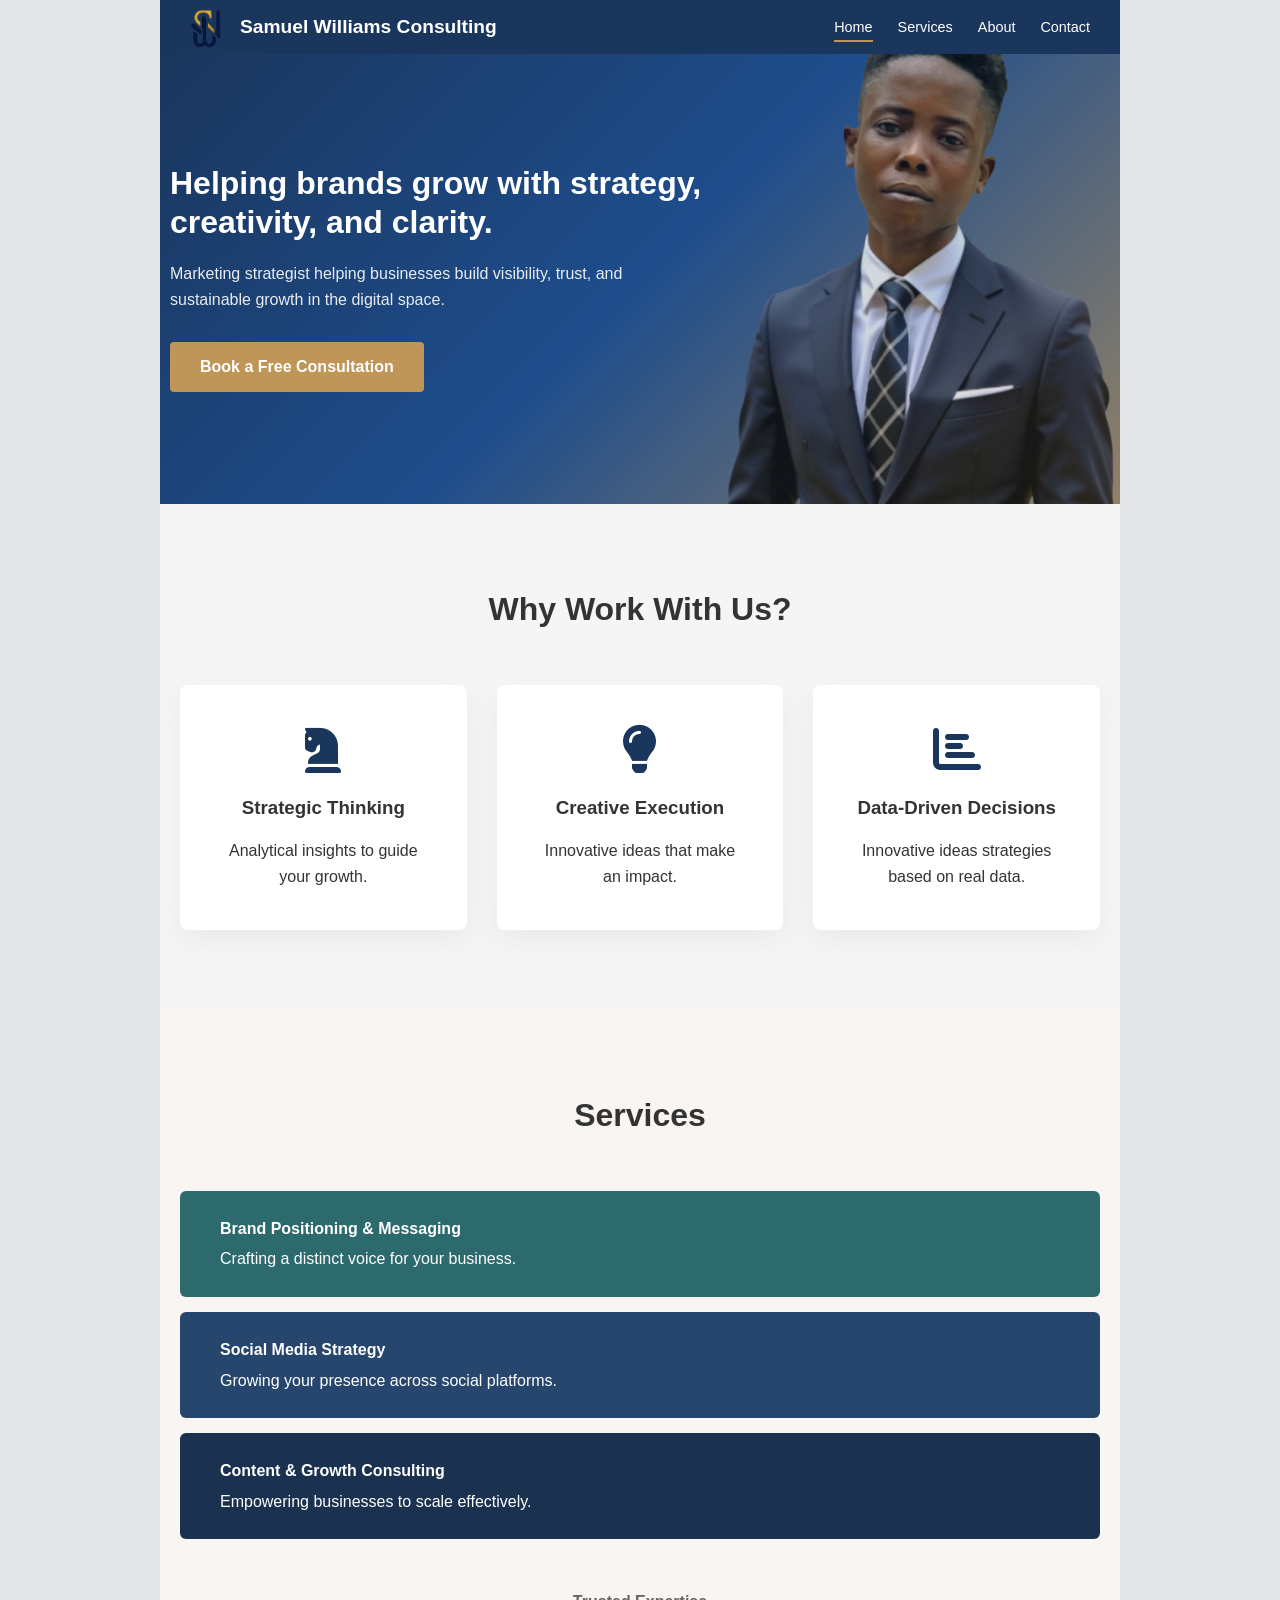
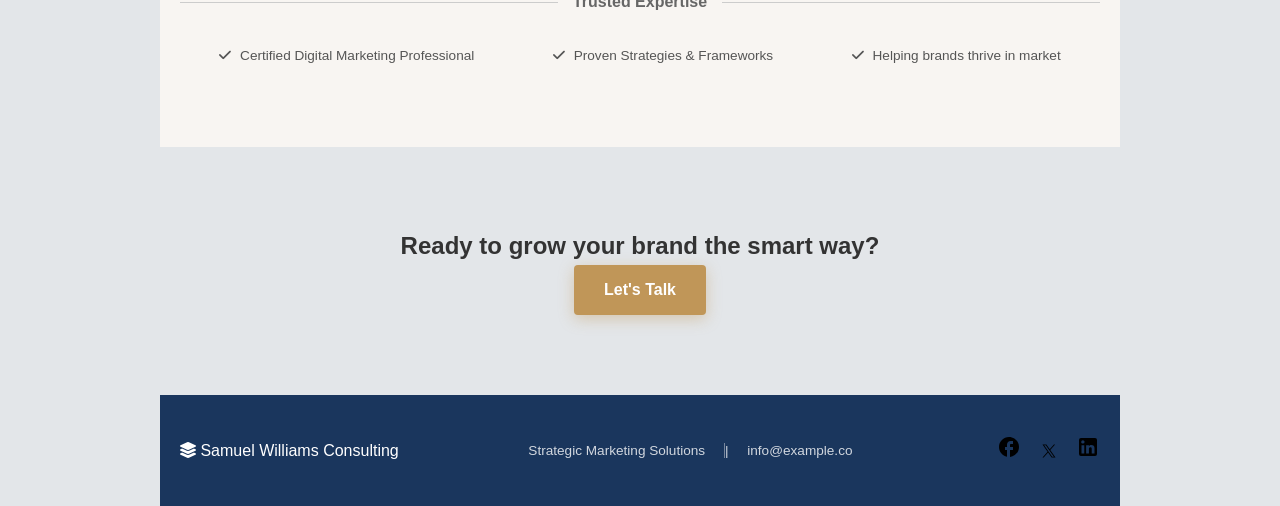
==== sammy1/index.html @ 5e52517f "Initial codebase" ====
<!doctype html>
<html lang="en">
  <head>
    <meta charset="UTF-8" />
    <meta name="viewport" content="width=device-width, initial-scale=1.0" />
    <title>Samuel Williams Consulting</title>
    <link rel="stylesheet" href="styles.css" />
    <link
      rel="stylesheet"
      href="https://cdnjs.cloudflare.com/ajax/libs/font-awesome/6.0.0/css/all.min.css"
    />
  </head>
  <body>
    <div class="main-container">
      <nav class="navbar">
        <div class="container nav-content">
          <div class="logo">
            <img src="/assets/SWC- LOGO.png" alt="" />
            <h4>Samuel Williams Consulting</h4>
          </div>
          <ul class="nav-links">
            <li><a href="#" class="active">Home</a></li>
            <li><a href="#">Services</a></li>
            <li><a href="#">About</a></li>
            <li><a href="#">Contact</a></li>
          </ul>
        </div>
      </nav>

      <header class="hero">
        <div class="container hero-grid">
          <div class="hero-text">
            <h1>Helping brands grow with strategy, creativity, and clarity.</h1>
            <p>
              Marketing strategist helping businesses build visibility, trust,
              and sustainable growth in the digital space.
            </p>
            <a href="#" class="btn btn-gold">Book a Free Consultation</a>
          </div>
          <img  class= "mc" src="/assets/sammyImg.png" alt="" />
        </div>
      </header>

      <section class="features section-padding">
        <div class="container">
          <h2 class="section-title">Why Work With Us?</h2>
          <div class="feature-grid">
            <div class="card">
              <i class="fas fa-chess-knight icon"></i>
              <h3>Strategic Thinking</h3>
              <p>Analytical insights to guide your growth.</p>
            </div>
            <div class="card">
              <i class="fas fa-lightbulb icon"></i>
              <h3>Creative Execution</h3>
              <p>Innovative ideas that make an impact.</p>
            </div>
            <div class="card">
              <i class="fas fa-chart-bar icon"></i>
              <h3>Data-Driven Decisions</h3>
              <p>Innovative ideas strategies based on real data.</p>
            </div>
          </div>
        </div>
      </section>

      <section class="services section-padding light-bg">
        <div class="container">
          <h2 class="section-title">Services</h2>
          <div class="service-list">
            <div class="service-item accent-teal">
              <h4>Brand Positioning & Messaging</h4>
              <p>Crafting a distinct voice for your business.</p>
            </div>
            <div class="service-item accent-blue">
              <h4>Social Media Strategy</h4>
              <p>Growing your presence across social platforms.</p>
            </div>
            <div class="service-item accent-dark-blue">
              <h4>Content & Growth Consulting</h4>
              <p>Empowering businesses to scale effectively.</p>
            </div>
          </div>

          <div class="expertise">
            <p class="expertise-title"><span>Trusted Expertise</span></p>
            <div class="check-list">
              <span
                ><i class="fas fa-check"></i> Certified Digital Marketing
                Professional</span
              >
              <span
                ><i class="fas fa-check"></i> Proven Strategies &
                Frameworks</span
              >
              <span
                ><i class="fas fa-check"></i> Helping brands thrive in
                market</span
              >
            </div>
          </div>
        </div>
      </section>

      <section class="cta section-padding">
        <div class="container text-center">
          <h2>Ready to grow your brand the smart way?</h2>
          <a href="#" class="btn btn-gold-outline">Let's Talk</a>
        </div>
      </section>

      <footer class="footer">
        <div class="container footer-content">
          <div class="footer-logo">
            <i class="fas fa-layer-group"></i> Samuel Williams Consulting
          </div>
          <div class="footer-info">
            <span>Strategic Marketing Solutions</span>
            <span class="divider">|</span>
            <span>info@example.co</span>
          </div>
          <div class="social-links">
            <img src="/assets/ic--outline-facebook.svg" alt="">
            <img src="/assets/codicon--twitter.svg" alt="" srcset="">
            <img src="/assets/mdi--linkedin.svg" alt="">
          </div>
        </div>
      </footer>
    </div>

    <script src="index.js"></script>
  </body>
</html>
---- sammy1/styles.css ----
* {
    margin: 0;
    padding: 0;
    box-sizing: border-box;
}

:root {
    --primary: #1a365d;
    --accent: #c09658;
    --light-bg: #f8f5f2;
    --white: #ffffff;
    --text-dark: #333;
    --text-light: #fefefe;
}

.logo img{
    width: 50px;
    height: auto;
}
.logo{
    display: flex;
    align-items: center;
    gap: 10px;
    font-size: 1.2rem;
    font-weight: bold;
    color: var(--white);
}



body {
    font-family: 'Segoe UI', Tahoma, Geneva, Verdana, sans-serif;
    line-height: 1.6;
    color: var(--text-dark);
    background-color: #e3e6e9;
}
.main-container{
    width: 960px;
    margin: 0 auto;
}
.container {
    max-width: 1100px;
    margin: 0 auto;
    padding: 0 20px;
}

.section-padding { padding: 80px 0; }
.text-center { text-align: center; }

/* Navigation */
.navbar {
    background: var(--primary);
    color: white;
    padding-right: 10px;

}

.nav-content {
    display: flex;
    justify-content: space-between;
    align-items: center;
}

.nav-links {
    display: flex;
    list-style: none;
}

.nav-links li a {
    color: white;
    text-decoration: none;
    margin-left: 25px;
    font-size: 0.9rem;
}

.nav-links li a.active {
    border-bottom: 2px solid var(--accent);
    padding-bottom: 5px;
}

/* Hero Section */
.hero {
    background: var(--primary);
    background: linear-gradient(135deg, #1a365d 0%, #1e4d8c 50%, #c09658 120%);
    color: white;
    padding: 100px 0;
    min-height: 450px;
    position: relative;
    overflow: hidden;
}

.hero h1 {
    font-size: 2rem;
    max-width: 600px;
    margin-bottom: 20px;
    line-height: 1.2;
}

.hero p {
    max-width: 500px;
    margin-bottom: 30px;
    opacity: 0.9;
}

.hero img {
    position: absolute;
    bottom: 0;
    right: 0;
    width: 400px;
    height: auto;
    opacity: 0.8;
}

.hero-grid{
    display: flex;
    align-items: center;
    gap: 40px;
    padding: 10px;
}
/* Buttons */
.btn {
    display: inline-block;
    padding: 12px 30px;
    text-decoration: none;
    border-radius: 4px;
    font-weight: bold;
    transition: 0.3s;
}

.btn-gold {
    background: var(--accent);
    color: white;
}

.btn-gold:hover { background: #a67e46; }

.btn-gold-outline {
    background: var(--accent);
    color: white;
    box-shadow: 0 4px 15px rgba(192, 150, 88, 0.4);
}

/* Feature Cards */
.section-title {
    text-align: center;
    margin-bottom: 50px;
    font-size: 2rem;
}

.features{
    background-color: whitesmoke;
}

.feature-grid {
    display: grid;
    grid-template-columns: repeat(auto-fit, minmax(280px, 1fr));
    gap: 30px;
}

.card {
    background: white;
    padding: 40px;
    text-align: center;
    border-radius: 8px;
    box-shadow: 0 10px 30px rgba(0,0,0,0.05);
}

.card .icon {
    font-size: 3rem;
    color: var(--primary);
    margin-bottom: 20px;
}

.card h3 { margin-bottom: 15px; }

/* Services */
.light-bg { background: var(--light-bg); }

.service-item {
    color: white;
    padding: 25px 40px;
    margin-bottom: 15px;
    border-radius: 6px;
}

.accent-teal { background: #2d6a6d; }
.accent-blue { background: #26466d; }
.accent-dark-blue { background: #1a3150; }

.service-item h4 { margin-bottom: 5px; }

/* Expertise Section */
.expertise {
    margin-top: 50px;
    text-align: center;
}

.expertise-title {
    position: relative;
    margin-bottom: 30px;
    display: flex;
    align-items: center;
}

.expertise-title::before, .expertise-title::after {
    content: "";
    flex: 1;
    height: 1px;
    background: #ccc;
}

.expertise-title span { padding: 0 15px; font-weight: bold; color: #666; }

.check-list {
    display: flex;
    justify-content: space-around;
    flex-wrap: wrap;
    font-size: 0.85rem;
    color: #555;
}

.check-list i { color: #555; margin-right: 5px; }

/* Footer */
.footer {
    background: var(--primary);
    color: white;
    padding: 40px 0;
}

.footer-content {
    display: flex;
    justify-content: space-between;
    align-items: center;
}

.footer-info {
    font-size: 0.85rem;
    opacity: 0.8;
}

.divider {
    margin: 0 15px;
    border-left: 1px solid rgba(255, 255, 255, 0.5)
}

.social-links img {
    stroke: white;
    margin-left: 15px;
    font-size: 1.2rem;
}

/* Responsiveness */
@media (max-width: 768px) {
    .nav-links { display: none; }
    .hero h1 { font-size: 2rem; }
    .footer-content {
        flex-direction: column;
        gap: 20px;
        text-align: center;
    }

    @media (max-width: 580px) {
        .hero img{
            opacity: 0.3;
            position: relative;
        }
    }
}
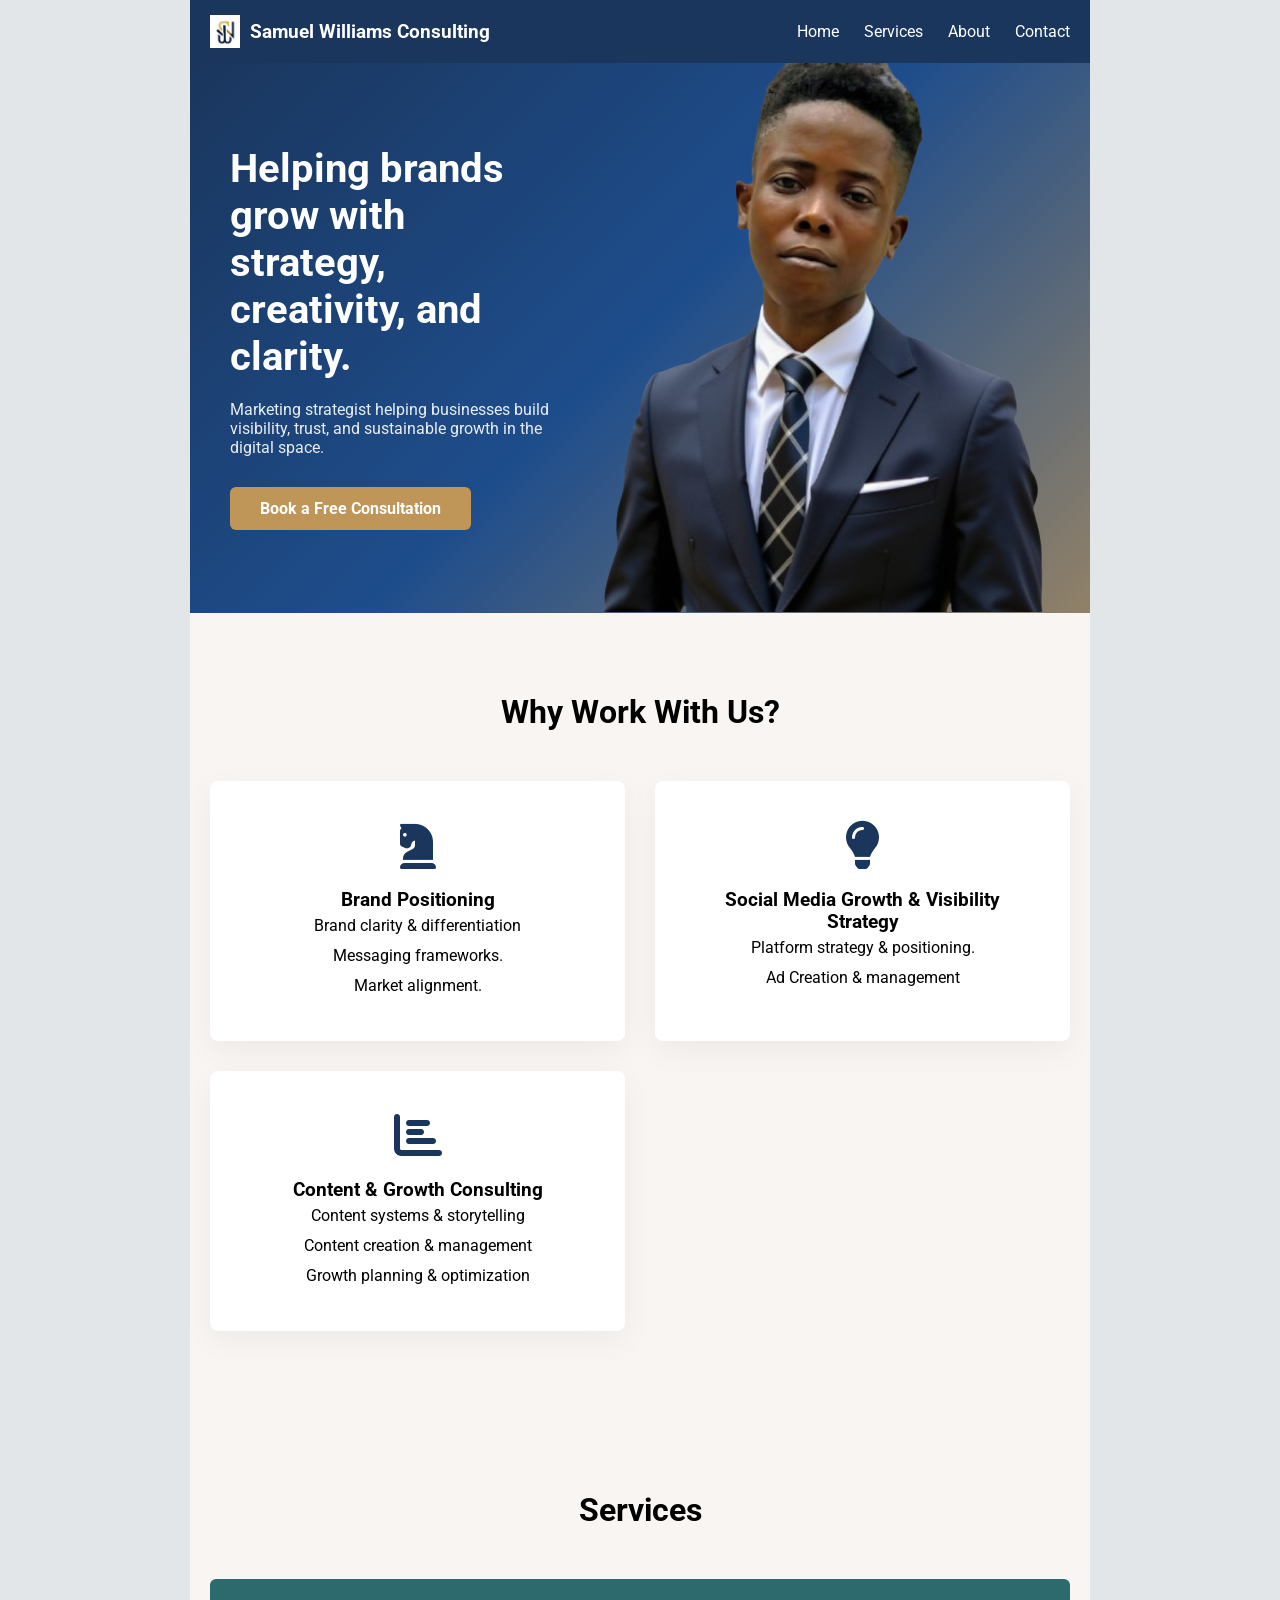
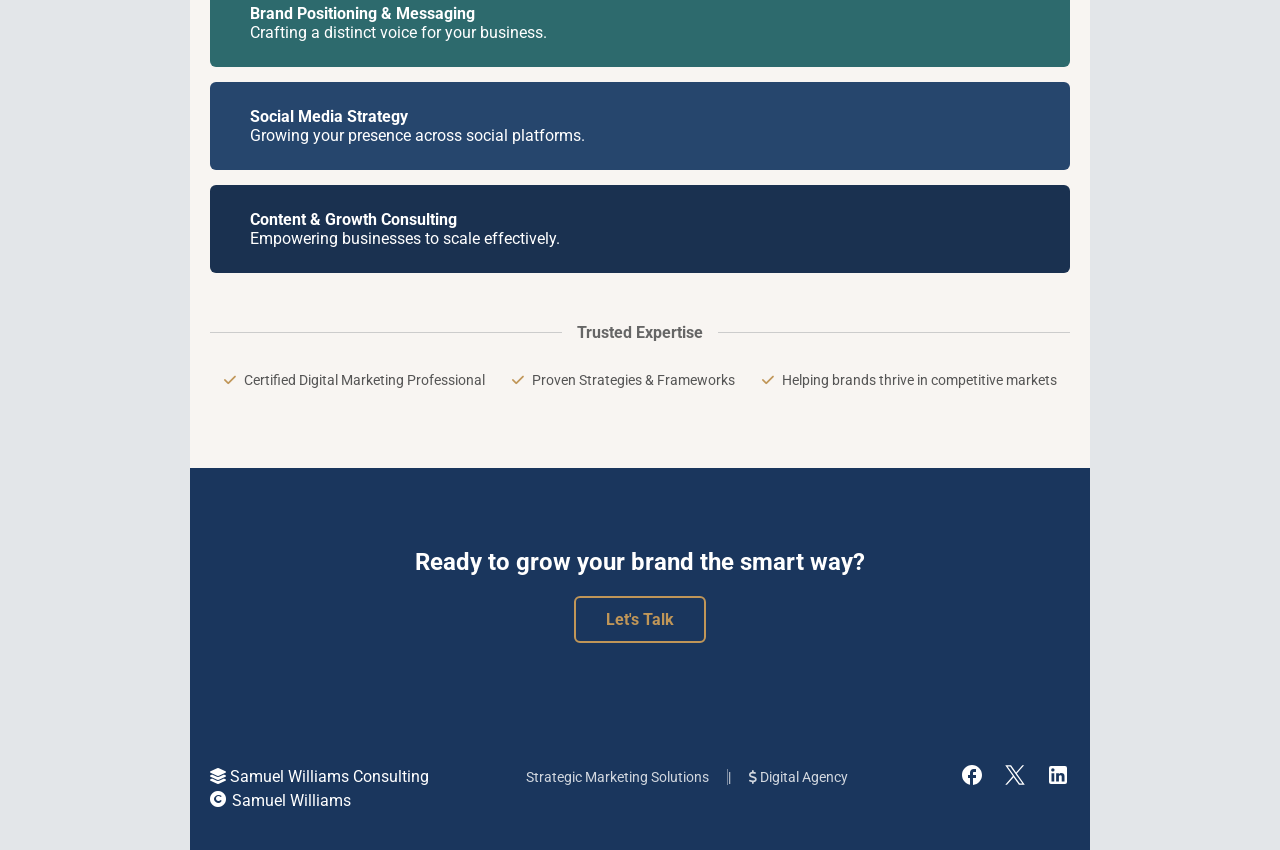
==== commit f5345212: "version 1.0" ====
--- a/sammy1/index.html
+++ b/sammy1/index.html
@@ -1,133 +1,138 @@
 <!doctype html>
 <html lang="en">
-  <head>
-    <meta charset="UTF-8" />
-    <meta name="viewport" content="width=device-width, initial-scale=1.0" />
-    <title>Samuel Williams Consulting</title>
-    <link rel="stylesheet" href="styles.css" />
-    <link
-      rel="stylesheet"
-      href="https://cdnjs.cloudflare.com/ajax/libs/font-awesome/6.0.0/css/all.min.css"
-    />
-  </head>
-  <body>
-    <div class="main-container">
-      <nav class="navbar">
-        <div class="container nav-content">
-          <div class="logo">
-            <img src="/assets/SWC- LOGO.png" alt="" />
-            <h4>Samuel Williams Consulting</h4>
+<head>
+  <meta charset="UTF-8" />
+  <meta name="viewport" content="width=device-width, initial-scale=1.0" />
+  <title>Samuel Williams Consulting</title>
+  <link rel="stylesheet" href="styles.css" />
+  <link rel="stylesheet" href="https://cdnjs.cloudflare.com/ajax/libs/font-awesome/6.0.0/css/all.min.css" />
+  <link rel="shortcut icon" href="/assets/favicon.png" type="image/x-icon">
+</head>
+<body>
+  <div class="main-container">
+
+    <!-- Navbar -->
+    <nav class="navbar">
+      <div class="container nav-content">
+        <div class="logo">
+          <img src="/assets/favicon.png" alt="Samuel Williams Consulting Logo" />
+          <h4>Samuel Williams Consulting</h4>
+        </div>
+        <ul class="nav-links">
+          <li><a href="#home" class="active">Home</a></li>
+          <li><a href="#services">Services</a></li>
+          <li><a href="#about">About</a></li>
+          <li><a href="#contact">Contact</a></li>
+        </ul>
+        <!-- Hamburger menu injected by JS -->
+      </div>
+    </nav>
+
+    <!-- Hero Section -->
+    <header id="home" class="hero">
+      <div class="container hero-grid">
+        <div class="hero-text">
+          <h1>Helping brands grow with strategy, creativity, and clarity.</h1>
+          <p>
+            Marketing strategist helping businesses build visibility, trust,
+            and sustainable growth in the digital space.
+          </p>
+          <a href="mailto:samuelwilliamsconsulting@gmail.com?subject=Hello%20there&body=This%20is" class="btn btn-gold">Book a Free Consultation</a>
+        </div>
+        <img class="mc" src="/assets/sammyImg.png" alt="Consulting Hero Image" />
+      </div>
+    </header>
+
+    <!-- Features -->
+    <section id="about" class="features section-padding">
+      <div class="container">
+        <h2 class="section-title">Why Work With Us?</h2>
+        <div class="feature-grid">
+          <div class="card">
+            <i class="fas fa-chess-knight icon"></i>
+            <h3>Brand Positioning</h3>
+            <p>Brand clarity & differentiation</p>
+            <p>Messaging frameworks.</p>
+            <p>Market alignment.</p>
           </div>
-          <ul class="nav-links">
-            <li><a href="#" class="active">Home</a></li>
-            <li><a href="#">Services</a></li>
-            <li><a href="#">About</a></li>
-            <li><a href="#">Contact</a></li>
-          </ul>
-        </div>
-      </nav>
-
-      <header class="hero">
-        <div class="container hero-grid">
-          <div class="hero-text">
-            <h1>Helping brands grow with strategy, creativity, and clarity.</h1>
-            <p>
-              Marketing strategist helping businesses build visibility, trust,
-              and sustainable growth in the digital space.
-            </p>
-            <a href="#" class="btn btn-gold">Book a Free Consultation</a>
+          <div class="card">
+            <i class="fas fa-lightbulb icon"></i>
+            <h3>Social Media Growth & Visibility Strategy</h3>
+            <p>Platform strategy & positioning.</p>
+            <p>Ad Creation & management</p>
           </div>
-          <img  class= "mc" src="/assets/sammyImg.png" alt="" />
-        </div>
-      </header>
-
-      <section class="features section-padding">
-        <div class="container">
-          <h2 class="section-title">Why Work With Us?</h2>
-          <div class="feature-grid">
-            <div class="card">
-              <i class="fas fa-chess-knight icon"></i>
-              <h3>Strategic Thinking</h3>
-              <p>Analytical insights to guide your growth.</p>
-            </div>
-            <div class="card">
-              <i class="fas fa-lightbulb icon"></i>
-              <h3>Creative Execution</h3>
-              <p>Innovative ideas that make an impact.</p>
-            </div>
-            <div class="card">
-              <i class="fas fa-chart-bar icon"></i>
-              <h3>Data-Driven Decisions</h3>
-              <p>Innovative ideas strategies based on real data.</p>
-            </div>
+          <div class="card">
+            <i class="fas fa-chart-bar icon"></i>
+            <h3>Content & Growth Consulting</h3>
+            <p>Content systems & storytelling</p>
+            <p>Content creation & management</p>
+            <p>Growth planning & optimization</p>
           </div>
         </div>
-      </section>
+      </div>
+    </section>
 
-      <section class="services section-padding light-bg">
-        <div class="container">
-          <h2 class="section-title">Services</h2>
-          <div class="service-list">
-            <div class="service-item accent-teal">
-              <h4>Brand Positioning & Messaging</h4>
-              <p>Crafting a distinct voice for your business.</p>
-            </div>
-            <div class="service-item accent-blue">
-              <h4>Social Media Strategy</h4>
-              <p>Growing your presence across social platforms.</p>
-            </div>
-            <div class="service-item accent-dark-blue">
-              <h4>Content & Growth Consulting</h4>
-              <p>Empowering businesses to scale effectively.</p>
-            </div>
+    <!-- Services -->
+    <section id="services" class="services section-padding light-bg">
+      <div class="container">
+        <h2 class="section-title">Services</h2>
+        <div class="service-list">
+          <div class="service-item accent-teal">
+            <h4>Brand Positioning & Messaging</h4>
+            <p>Crafting a distinct voice for your business.</p>
           </div>
-
-          <div class="expertise">
-            <p class="expertise-title"><span>Trusted Expertise</span></p>
-            <div class="check-list">
-              <span
-                ><i class="fas fa-check"></i> Certified Digital Marketing
-                Professional</span
-              >
-              <span
-                ><i class="fas fa-check"></i> Proven Strategies &
-                Frameworks</span
-              >
-              <span
-                ><i class="fas fa-check"></i> Helping brands thrive in
-                market</span
-              >
-            </div>
+          <div class="service-item accent-blue">
+            <h4>Social Media Strategy</h4>
+            <p>Growing your presence across social platforms.</p>
+          </div>
+          <div class="service-item accent-dark-blue">
+            <h4>Content & Growth Consulting</h4>
+            <p>Empowering businesses to scale effectively.</p>
           </div>
         </div>
-      </section>
 
-      <section class="cta section-padding">
-        <div class="container text-center">
-          <h2>Ready to grow your brand the smart way?</h2>
-          <a href="#" class="btn btn-gold-outline">Let's Talk</a>
-        </div>
-      </section>
-
-      <footer class="footer">
-        <div class="container footer-content">
-          <div class="footer-logo">
-            <i class="fas fa-layer-group"></i> Samuel Williams Consulting
-          </div>
-          <div class="footer-info">
-            <span>Strategic Marketing Solutions</span>
-            <span class="divider">|</span>
-            <span>info@example.co</span>
-          </div>
-          <div class="social-links">
-            <img src="/assets/ic--outline-facebook.svg" alt="">
-            <img src="/assets/codicon--twitter.svg" alt="" srcset="">
-            <img src="/assets/mdi--linkedin.svg" alt="">
+        <div class="expertise">
+          <p class="expertise-title"><span>Trusted Expertise</span></p>
+          <div class="check-list">
+            <span><i class="fas fa-check"></i> Certified Digital Marketing Professional</span>
+            <span><i class="fas fa-check"></i> Proven Strategies & Frameworks</span>
+            <span><i class="fas fa-check"></i> Helping brands thrive in competitive markets</span>
           </div>
         </div>
-      </footer>
-    </div>
+      </div>
+    </section>
 
-    <script src="index.js"></script>
-  </body>
+    <!-- Call to Action -->
+    <section class="cta section-padding">
+      <div class="container text-center">
+        <h2>Ready to grow your brand the smart way?</h2>
+        <a href="mailto:samuelwilliamsconsulting@gmail.com?subject=Hello%20there&body=This%20is" class="btn btn-gold-outline">Let's Talk</a>
+      </div>
+    </section>
+
+    <!-- Footer -->
+    <footer id="contact" class="footer">
+      <div class="container footer-content">
+        <div class="footer-logo">
+          <i class="fas fa-layer-group"></i> Samuel Williams Consulting
+        </div>
+        <div class="footer-info">
+          <span>Strategic Marketing Solutions</span>
+          <span class="divider">|</span>
+          <span><i class="fas fa-dollar"></i> Digital Agency</span>
+        </div>
+        <div class="social-links">
+          <a href="https://www.facebook.com/profile.php?id=61584696324920" target="_blank"><img  class="red" src="/assets/ic--outline-facebook.svg" alt="Facebook"></a>
+          <a href="https://x.com/iamsam_williams" target="_blank"><img class="red" src="/assets/codicon--twitter.svg" alt="Twitter"></a>
+          <a href="www.linkedin.com/in/samuel-williams-consulting" target="_blank"><img class="red" src="/assets/mdi--linkedin.svg" alt="LinkedIn"></a>
+        </div>
+      </div>
+          <Span id="end" > <i class="fas fa-copyright"></i>Samuel Williams</Span>
+    </footer>
+
+
+  </div>
+
+  <script src="index.js"></script>
+</body>
 </html>
--- a/sammy1/styles.css
+++ b/sammy1/styles.css
@@ -1,271 +1,433 @@
+@import url('https://fonts.googleapis.com/css2?family=Roboto:ital,wght@0,100..900;1,100..900&display=swap');
+/* Reset & Variables */
 * {
-    margin: 0;
-    padding: 0;
-    box-sizing: border-box;
+  margin: 0;
+  padding: 0;
+  box-sizing: border-box;
 }
 
 :root {
-    --primary: #1a365d;
-    --accent: #c09658;
-    --light-bg: #f8f5f2;
-    --white: #ffffff;
-    --text-dark: #333;
-    --text-light: #fefefe;
-}
-
-.logo img{
-    width: 50px;
-    height: auto;
-}
-.logo{
+  --primary: #1a365d;
+  --accent: #c09658;
+  --light-bg: #f8f5f2;
+  --white: #ffffff;
+  --text-dark: #333;
+  --transition: all 0.3s ease;
+}
+
+body {
+  max-width: 900px;
+  margin: 0 auto;
+  background-color: #e3e6e9;
+  font-family: "Roboto";
+  
+}
+
+/* Layout */
+.hero-grid {
+  max-width: 900px;
+  margin: 0 auto;
+  padding: 0 20px;
+  max-height: 350px;
+  
+}
+
+.section-padding {
+  padding: 80px 20px;
+}
+
+.text-center {
+  text-align: center;
+}
+
+/* Navbar */
+.navbar {
+  background: var(--primary);
+  color: var(--white);
+  padding: 15px 20px;
+  position: sticky;
+  top: 0;
+  z-index: 1000;
+}
+
+.nav-content {
+  display: flex;
+  justify-content: space-between;
+  align-items: center;
+}
+
+.logo {
+  display: flex;
+  align-items: center;
+  gap: 10px;
+  font-size: 1.2rem;
+  font-weight: bold;
+  color: var(--white);
+}
+
+.logo img {
+  width: 30px;
+  height: auto;
+}
+
+.nav-links {
+  display: flex;
+  list-style: none;
+  transition: var(--transition);
+}
+
+.nav-links li a {
+  color: var(--white);
+  text-decoration: none;
+  margin-left: 25px;
+  font-size: 1rem;
+  transition: var(--transition);
+}
+
+.nav-links li a:hover {
+  color: var(--accent);
+  border-bottom: 2px solid var(--accent);
+}
+
+
+/* Mobile Menu */
+.menu-toggle {
+  display: none;
+  font-size: 1.5rem;
+  cursor: pointer;
+  color: var(--white);
+}
+
+@media (max-width: 768px) {
+  .nav-links {
+    display: none;
+    flex-direction: column;
+    background: var(--primary);
+    position: absolute;
+    top: 60px;
+    right: 20px;
+    padding: 20px;
+    border-radius: 8px;
+  }
+
+  .nav-links li{
+    padding: 10px;
+  }
+  .nav-links.show {
     display: flex;
-    align-items: center;
-    gap: 10px;
-    font-size: 1.2rem;
-    font-weight: bold;
-    color: var(--white);
-}
-
-
-
-body {
-    font-family: 'Segoe UI', Tahoma, Geneva, Verdana, sans-serif;
-    line-height: 1.6;
-    color: var(--text-dark);
-    background-color: #e3e6e9;
-}
-.main-container{
-    width: 960px;
-    margin: 0 auto;
-}
-.container {
-    max-width: 1100px;
-    margin: 0 auto;
-    padding: 0 20px;
-}
-
-.section-padding { padding: 80px 0; }
-.text-center { text-align: center; }
-
-/* Navigation */
-.navbar {
-    background: var(--primary);
-    color: white;
-    padding-right: 10px;
-
-}
-
-.nav-content {
-    display: flex;
-    justify-content: space-between;
-    align-items: center;
-}
-
-.nav-links {
-    display: flex;
-    list-style: none;
-}
-
-.nav-links li a {
-    color: white;
-    text-decoration: none;
-    margin-left: 25px;
-    font-size: 0.9rem;
-}
-
-.nav-links li a.active {
-    border-bottom: 2px solid var(--accent);
-    padding-bottom: 5px;
-}
-
-/* Hero Section */
-.hero {
-    background: var(--primary);
-    background: linear-gradient(135deg, #1a365d 0%, #1e4d8c 50%, #c09658 120%);
-    color: white;
-    padding: 100px 0;
-    min-height: 450px;
-    position: relative;
-    overflow: hidden;
-}
-
-.hero h1 {
-    font-size: 2rem;
-    max-width: 600px;
-    margin-bottom: 20px;
-    line-height: 1.2;
-}
-
-.hero p {
-    max-width: 500px;
-    margin-bottom: 30px;
-    opacity: 0.9;
-}
-
-.hero img {
-    position: absolute;
-    bottom: 0;
-    right: 0;
-    width: 400px;
-    height: auto;
-    opacity: 0.8;
-}
-
-.hero-grid{
-    display: flex;
-    align-items: center;
-    gap: 40px;
-    padding: 10px;
-}
+    align-items:start
+  }
+  .menu-toggle {
+    display: block;
+  }
+}
+
+
 /* Buttons */
 .btn {
-    display: inline-block;
-    padding: 12px 30px;
-    text-decoration: none;
-    border-radius: 4px;
-    font-weight: bold;
-    transition: 0.3s;
+  display: inline-block;
+  padding: 12px 30px;
+  border-radius: 6px;
+  font-weight: bold;
+  transition: var(--transition);
+  text-decoration: none;
 }
 
 .btn-gold {
-    background: var(--accent);
-    color: white;
-}
-
-.btn-gold:hover { background: #a67e46; }
+  background: var(--accent);
+  color: var(--white);
+}
+
+.btn-gold:hover {
+  background: #a67e46;
+  transform: translateY(-2px);
+}
 
 .btn-gold-outline {
-    background: var(--accent);
-    color: white;
-    box-shadow: 0 4px 15px rgba(192, 150, 88, 0.4);
-}
-
-/* Feature Cards */
+  border: 2px solid var(--accent);
+  color: var(--accent);
+}
+
+.btn-gold-outline:hover {
+  background: var(--accent);
+  color: var(--white);
+}
+
+/* Features */
+.features {
+  background-color: var(--light-bg);
+}
+
 .section-title {
-    text-align: center;
-    margin-bottom: 50px;
-    font-size: 2rem;
-}
-
-.features{
-    background-color: whitesmoke;
+  text-align: center;
+  margin-bottom: 50px;
+  font-size: 2rem;
 }
 
 .feature-grid {
-    display: grid;
-    grid-template-columns: repeat(auto-fit, minmax(280px, 1fr));
-    gap: 30px;
+  display: grid;
+  grid-template-columns: repeat(auto-fit, minmax(280px, 1fr));
+  gap: 30px;
+
+
+}
+
+.card .icon:hover{
+  color:#da9e4a;
+}
+
+.card:hover{
+ transform: scale(1.2);
+}
+
+#end{
+  display: flex;
+  justify-self: center;
+  
+}
+#end i{
+
+  padding-right: 0.3rem;
 }
 
 .card {
-    background: white;
-    padding: 40px;
-    text-align: center;
-    border-radius: 8px;
-    box-shadow: 0 10px 30px rgba(0,0,0,0.05);
-}
+  background: var(--white);
+  padding: 40px;
+  text-align: center;
+  border-radius: 8px;
+  box-shadow: 0 10px 30px #0000000d;
+  opacity: 0;
+  transform: translateY(30px);
+  transition: all 0.6s ease;
+}
+
+.card.show {
+  opacity: 1;
+  transform: translateY(0);
+}
+
 
 .card .icon {
-    font-size: 3rem;
-    color: var(--primary);
-    margin-bottom: 20px;
-}
-
-.card h3 { margin-bottom: 15px; }
+  font-size: 3rem;
+  color: var(--primary);
+  margin-bottom: 20px;
+}
 
 /* Services */
-.light-bg { background: var(--light-bg); }
+.light-bg {
+  background: var(--light-bg);
+}
 
 .service-item {
-    color: white;
-    padding: 25px 40px;
-    margin-bottom: 15px;
-    border-radius: 6px;
+  color: var(--white);
+  padding: 25px 40px;
+  margin-bottom: 15px;
+  border-radius: 6px;
+  transition: var(--transition);
+}
+
+.service-item:hover {
+  transform: translateY(-5px);
+  opacity: 0.9;
 }
 
 .accent-teal { background: #2d6a6d; }
 .accent-blue { background: #26466d; }
 .accent-dark-blue { background: #1a3150; }
 
-.service-item h4 { margin-bottom: 5px; }
-
-/* Expertise Section */
+/* Expertise */
 .expertise {
-    margin-top: 50px;
-    text-align: center;
+  margin-top: 50px;
+  text-align: center;
 }
 
 .expertise-title {
-    position: relative;
-    margin-bottom: 30px;
-    display: flex;
-    align-items: center;
+  position: relative;
+  margin-bottom: 30px;
+  display: flex;
+  align-items: center;
 }
 
 .expertise-title::before, .expertise-title::after {
-    content: "";
-    flex: 1;
-    height: 1px;
-    background: #ccc;
-}
-
-.expertise-title span { padding: 0 15px; font-weight: bold; color: #666; }
+  content: "";
+  flex: 1;
+  height: 1px;
+  background: #ccc;
+}
+
+.expertise-title span {
+  padding: 0 15px;
+  font-weight: bold;
+  color: #666;
+}
 
 .check-list {
-    display: flex;
-    justify-content: space-around;
-    flex-wrap: wrap;
-    font-size: 0.85rem;
-    color: #555;
-}
-
-.check-list i { color: #555; margin-right: 5px; }
+  display: flex;
+  justify-content: space-around;
+  flex-wrap: wrap;
+  font-size: 0.85rem;
+  color: #555;
+}
+
+.check-list i {
+  color: var(--accent);
+  margin-right: 5px;
+}
+
+/* CTA */
+.cta {
+  background: var(--primary);
+  color: var(--white);
+  text-align: center;
+}
+
+.cta h2 {
+  margin-bottom: 20px;
+}
 
 /* Footer */
 .footer {
-    background: var(--primary);
-    color: white;
-    padding: 40px 0;
+  background: var(--primary);
+  color: var(--white);
+  padding: 40px 20px;
 }
 
 .footer-content {
-    display: flex;
-    justify-content: space-between;
-    align-items: center;
+  display: flex;
+  justify-content: space-between;
+  align-items: center;
+  flex-wrap: wrap;
 }
 
 .footer-info {
-    font-size: 0.85rem;
-    opacity: 0.8;
+  font-size: 0.85rem;
+  opacity: 0.8;
+}
+
+.card p{
+  line-height: 30px;
 }
 
 .divider {
-    margin: 0 15px;
-    border-left: 1px solid rgba(255, 255, 255, 0.5)
+  margin: 0 15px;
+  border-left: 1px solid rgba(255, 255, 255, 0.5);
 }
 
 .social-links img {
-    stroke: white;
-    margin-left: 15px;
-    font-size: 1.2rem;
-}
-
-/* Responsiveness */
+  margin-left: 15px;
+  width: 24px;
+  height: 24px;
+  transition: var(--transition);
+
+}
+.red {
+  filter: invert(100%) sepia(0%) saturate(0%) hue-rotate(0deg) brightness(100%) contrast(100%);
+}
+
+.social-links img:hover {
+  transform: scale(1.2);
+}
+
+/* Responsive Tweaks */
 @media (max-width: 768px) {
-    .nav-links { display: none; }
-    .hero h1 { font-size: 2rem; }
-    .footer-content {
-        flex-direction: column;
-        gap: 20px;
-        text-align: center;
-    }
-
-    @media (max-width: 580px) {
-        .hero img{
-            opacity: 0.3;
-            position: relative;
-        }
-    }
-}
-
-
+  .hero {
+    flex-direction: column;
+    text-align: center;
+  }
+
+  .hero h1 {
+    font-size: 2rem;
+  }
+  .footer-content {
+    flex-direction: column;
+    gap: 20px;
+    text-align: center;
+  }
+}
+
+/* hero section */
+/* Hero Section */
+.hero {
+  display: flex;
+  align-items: center;
+  justify-content: space-between;
+  padding: 100px 20px;
+  background: linear-gradient(135deg, #1a365d 0%, #1e4d8c 50%, #c09658 120%);
+  color: var(--white);
+  position: relative;
+  overflow: hidden;
+}
+
+/* Hero Grid: Image left, Text right */
+.hero-grid {
+  display: flex;
+  align-items: center;
+  justify-content: space-between;
+  gap: 40px;
+  width: 100%;
+}
+
+.hero-text {
+  flex: 1;
+  text-align: left;
+}
+
+.hero-text h1 {
+  font-size: 2.5rem;
+  margin-bottom: 20px;
+}
+
+.hero-text p {
+  max-width: 500px;
+  margin-bottom: 30px;
+  opacity: 0.9;
+}
+
+.hero .mc {
+  flex: 1;
+  max-width: 100%;
+  height: auto;
+  border-radius: 10px;
+}
+
+/* Mobile Responsive */
+@media (max-width: 768px) {
+  .hero {
+    flex-direction: column;
+    text-align: center;
+    padding: 60px 20px;
+  }
+
+  .hero-grid {
+    flex-direction: column;
+    gap: 20px;
+  }
+
+  /* Image becomes background */
+  .hero .mc {
+    position: absolute;
+    top: 0;
+    left: 0;
+    width: 100%;
+    height: 100%;
+    object-fit: cover;
+    opacity: 0.25; /* lower opacity for background effect */
+    z-index: 0;
+  }
+
+  .hero-text {
+    position: relative;
+    z-index: 1;
+    flex: none;
+    text-align: center;
+  }
+
+  .hero-text h1 {
+    font-size: 2rem;
+  }
+
+  .hero-text p {
+    margin: 0 auto 20px auto;
+    max-width: 90%;
+  }
+}
